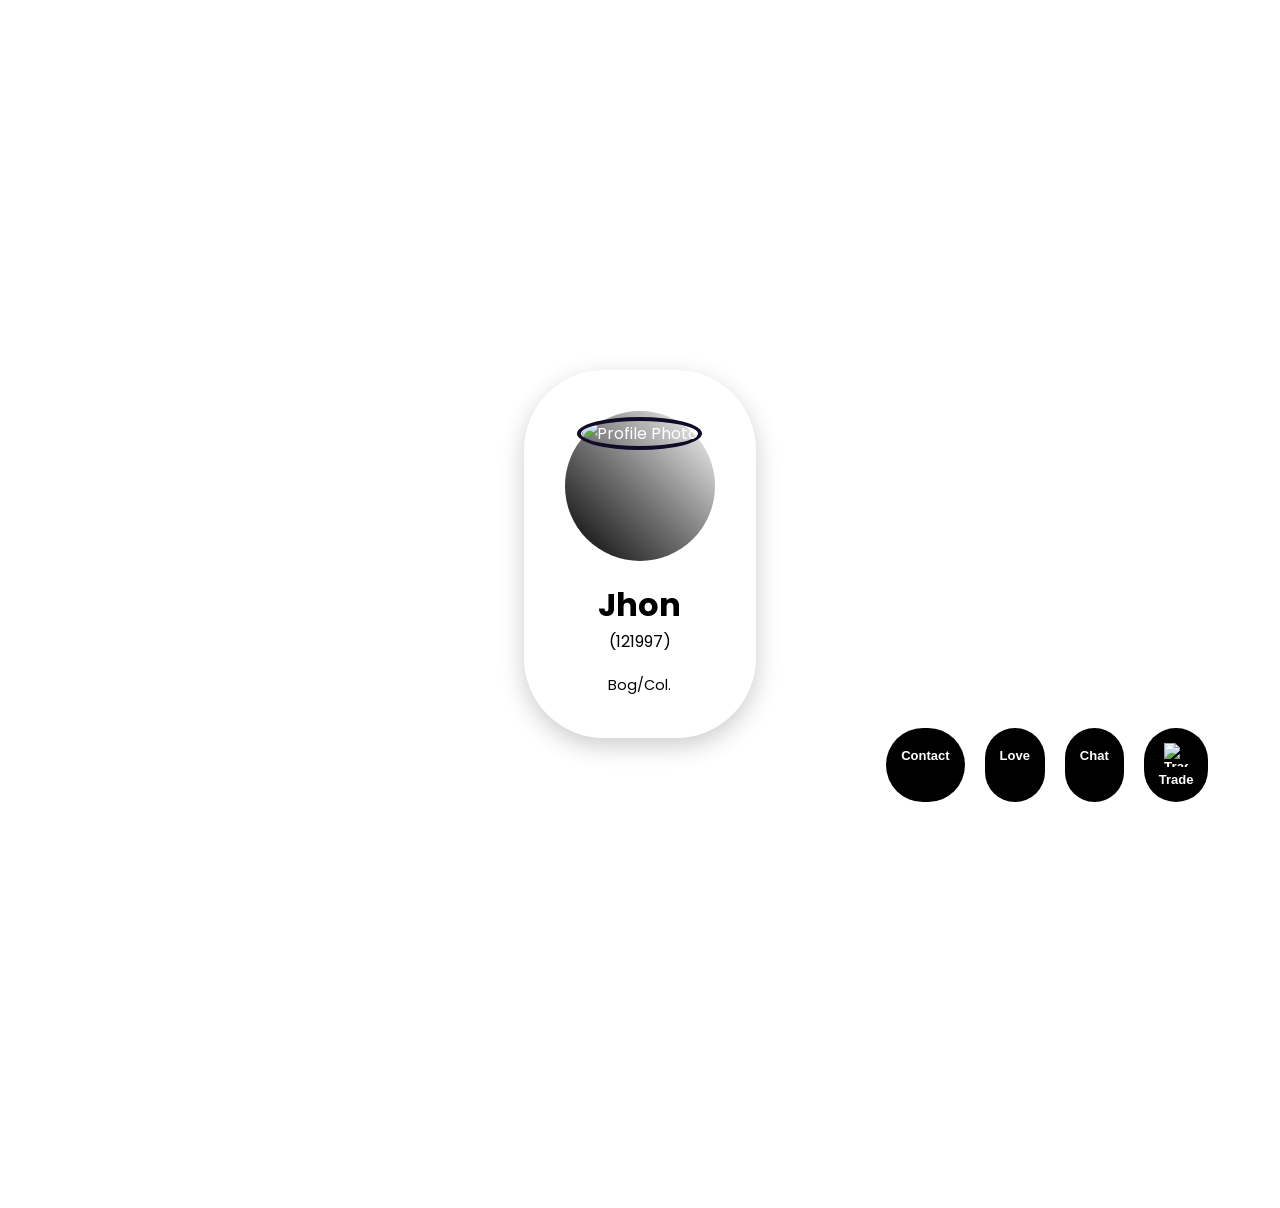
==== index.html @ 750b348a "Update index.html" ====
<!DOCTYPE html>
<html lang="en">
<head>
  <meta charset="UTF-8">
  <meta name="viewport" content="width=device-width, initial-scale=1.0">
  <title>Jhon</title>
  <link rel="stylesheet" href="css/styles.css">
  <link rel="stylesheet" href="https://fonts.googleapis.com/css2?family=Poppins:wght@300;400;600&display=swap">
  <link rel="shortcut icon" type="image/x-icon" href="https://u.cubeupload.com/BrunoT/ChatGPTImage7deabrde.png" />
  <script src="https://unpkg.com/lucide@latest/dist/umd/lucide.js"></script>
</head>
<body>
  <div class="background-animation"></div>
  
  <div class="music-player">
    <button id="musicToggle">
      <i data-lucide="music" class="music-icon"></i>
    </button>
    <audio id="audioPlayer" src="music/wt.mp3" loop></audio>
  </div>

  <nav class="navigation">
    <button class="nav-btn active" data-page="home">
      <i data-lucide="home"></i>
      <span>Home</span>
    </button>
    <button class="nav-btn" data-page="contact" onclick="window.open('https://forum.xat.com/profile/41787/', '_blank')" >
      <i data-lucide="Contact"></i>
      <span>Contact</span>
    </button>

      <button class="nav-btn" data-page="heart" onclick="window.open('https://xat.me/Faby/', '_blank')" >
      <i data-lucide="Contact"></i>
      <span>Love</span>
    </button>

      </button>
    <button class="nav-btn" data-page="contact" onclick="window.open('https://xat.com/Jh0n', '_blank')">
  <i data-lucide="message-circle"></i>
  <span>Chat</span>
</button>
    <button class="nav-btn" data-page="contact" onclick="window.open('https://xat.com/trade', '_blank')">
      <img src="https://xatimg.com/image/cLzfQ0Cg06C3.png" 
       alt="Trade" 
       style="width:24px; height:24px;">
      <span>Trade</span>
  </button>

  </nav>

  <main class="container">
    <!-- Home Page -->
    <div class="page active" id="home">
      <div class="profile-card">
        <div class="profile-image">
          <div class="jhon-border">
            <img src="https://xatimg.com/image/MjeWd1SYnYh9.png" alt="Profile Photo">
          </div>
        </div>
        <h1 style="color: black;">Jhon</h1>
        <p class="subtitle" style="color: black;">(121997)</p>
        <p class="profile-description" style="color: black;">
         Bog/Col.
        </p>
      </div>
    </div>

  


    <!-- Chat Page -->
    <div class="page" id="chat">
      <div class="chat-container">
        <div class="chat-messages"></div>
        <div class="chat-input">
          <input type="text" placeholder="Type your message...">
          <button><i data-lucide="send"></i></button>
        </div>
      </div>
    </div>


<div style="position: fixed; bottom: 0; left: 0; opacity: 0; pointer-events: none;">
  <a href="https://info.flagcounter.com/uCLu">
    <img src="https://s01.flagcounter.com/count/uCLu/bg_000000/txt_FFFFFF/border_CCCCCC/columns_6/maxflags_20/viewers_0/labels_1/pageviews_1/flags_0/percent_0/" alt="Flag Counter">
  </a>
</div>
    
  </main>

  <div id="galleryModal" class="modal">
    <span class="modal-close">&times;</span>
    <img class="modal-content" id="modalImg">
  </div>

  <script src="js/main.js"></script>
</body>
</html>
---- css/styles.css ----
* {
  margin: 0;
  padding: 0;
  box-sizing: border-box;
}

body {
  font-family: 'Poppins', sans-serif;
  min-height: 100vh;
  display: flex;
  align-items: center;
  justify-content: center;
  background: transparent;
  color: white;
  position: relative;
  overflow: hidden;
}

.background-animation {
  position: fixed;
  top: 0;
  left: 0;
  width: 100%;
  height: 100%;
  z-index: -1;
  background: url('https://xatimg.com/image/wuUoMefy6HSJ.jpg') no-repeat center center;
  background-size: cover;
  animation: gradient 15s ease infinite;
}

@keyframes gradient {
  0% { background-position: 0% 50%; }
  50% { background-position: 100% 50%; }
  100% { background-position: 0% 50%; }
}

.navigation {
  position: fixed;
  top: 85%;
  left: 800px;
  transform: translateY(-50%);
  display: flex;
  flex-direction: row;
  gap: 20px;
  z-index: 100;
}

.nav-btn {
  background: black; 
  border: none;
  border-radius: 50px;
  padding: 15px;
  color: white;
  font-weight: bold;
  cursor: pointer;
  transition: all 0.3s ease;
  display: flex;
  flex-direction: column;
  align-items: center;
  gap: 5px;
  backdrop-filter: blur(2px);
}

.nav-btn span {
  font-size: 13px;
}

.nav-btn:hover, .nav-btn.active {
  background: rgba(255, 255, 255, 0.2);
  transform: translateX(5px);
  box-shadow: 0 0 20px rgba(255, 255, 255, 0.1);
  border-radius: 50; 
}

.music-player {
  position: fixed;
  bottom: 20px;
  left: 20px;
  z-index: 100;
}

.music-player button {
  background: rgba(255, 255, 255, 0.1);
  border: none;
  border-radius: 50%;
  width: 0px;
  height: 0px;
  cursor: pointer;
  display: flex;
  align-items: center;
  justify-content: center;
  color: #D7DAE3;
  transition: all 0.3s ease;
  box-shadow: 0 0 15px rgba(255, 255, 255, 0.3);
  backdrop-filter: blur(2px);
}

.music-player button:hover {
  background: rgba(255, 255, 255, 0.2);
  transform: scale(1.1);
}

.music-player.playing button {
  animation: musicPulse 2s infinite;
}

@keyframes musicPulse {
  0% { transform: scale(1); box-shadow: 0 0 15px rgba(255, 255, 255, 0.3); }
  50% { transform: scale(1.1); box-shadow: 0 0 25px rgba(255, 255, 255, 0.5); }
  100% { transform: scale(1); box-shadow: 0 0 15px rgba(255, 255, 255, 0.3); }
}

.container {
  width: 100%;
  max-width: 1200px;
  padding: 20px;
  z-index: 1;
  min-height: 100vh;
  overflow-y: hidden;
  display: flex;
  align-items: center;
}

.page {
  display: none;
  animation: fadeIn 0.5s ease;
  min-height: 100vh;
  padding-bottom: 100px;
  width: 100%;
}

.page.active {
  display: flex;
  align-items: center;
  justify-content: center;
}

@keyframes fadeIn {
  from { opacity: 0; transform: translateY(20px); }
  to { opacity: 1; transform: translateY(0); }
}

.profile-card {
  background: rgba(255, 255, 255, 0.012); /* más transparente */
  backdrop-filter: blur(2px); /* más blur para compensar */
  border-radius: 80px;
  padding: 40px;
  text-align: center;

  box-shadow: 0 8px 25px rgba(0, 0, 0, 0.2); /* un poco más fuerte */
  border: 1px solid rgba(255, 255, 255, 0.12); /* borde visible */

  max-width: 300px;
  margin: 350px auto;
  transition: all 0.3s ease;
}
  

.profile-card:hover {
  transform: translateY(-5px);
  box-shadow: 0 12px 30px rgba(0, 0, 0, 0.2);
}

.profile-image {
  width: 150px;
  height: 150px;
  margin: 0 auto 20px;
  position: relative;
  cursor: pointer;
}

.jhon-border {
  width: 100%;
  height: 100%;
  border-radius: 70%;
  padding: 6px;
  background: linear-gradient(45deg, #000000, #7a7a7a, #ffffff);
}

.jhon-border img {
  width: 100%;
  height: 100%;
  border-radius: 50%;
  object-fit: cover;
  border: 4px solid #0f0c29;
  transition: transform 0.6s ease;
}

.profile-image:hover .jhon-border img {
  filter: brightness(1.3);
}

.profile-description {
  margin-top: 20px;
  font-size: 0.9em;
  color: rgba(255, 255, 255, 0.8);
  line-height: 1.6;
}

.contact-content {
  text-align: center;
  position: relative;
  padding: 20px;
}

.couple-photos {
  display: flex;
  gap: 20px;
  justify-content: center;
  margin: 30px 0;
  flex-wrap: wrap;
}

.couple-photo-container {
  position: relative;
  width: 200px;
  overflow: hidden;
  border-radius: 15px;
  box-shadow: 0 8px 32px rgba(0, 0, 0, 0.2);
}

.couple-photos img {
  width: 200px;
  height: 300px;
  object-fit: cover;
  border-radius: 15px;
  transition: transform 0.3s ease;
}

.couple-photos img:hover {
  transform: scale(1.05);
}

.heart-corner {
  position: absolute;
  top: 250px;
  right: 10px;
  color: #ff4444;
  font-size: 24px;
  animation: heartBeat 1.5s infinite;
}

 

.floating-heart {
  position: absolute;
  animation: floatUp 3s ease-out forwards;
  opacity: 0;
  top: 250px;
}

@keyframes floatUp {
  0% {
    transform: translateY(0) scale(0.5);
    opacity: 1;
  }
  100% {
    transform: translateY(-100px) scale(0.2);
    opacity: 0;
  }
}

@keyframes heartBeat {
  0% { transform: scale(1); }
  50% { transform: scale(1.2); }
  100% { transform: scale(1); }
}

.video-container {
  width: 100%;
  max-width: 800px;
  margin: 0 auto;
  position: relative;
  padding-bottom: 56.25%;
  height: 0;
  overflow: hidden;
  border-radius: 15px;
  box-shadow: 0 8px 32px rgba(0, 0, 0, 0.2);
}

.video-container iframe {
  position: absolute;
  top: 0;
  left: 0;
  width: 100%;
  height: 100%;
  border-radius: 15px;
}

.gallery-grid {
  display: grid;
  grid-template-columns: repeat(auto-fit, minmax(200px, 1fr));
  gap: 20px;
  padding: 20px;
  max-width: 1000px;
  margin: 0 auto;
}

.gallery-item {
  position: relative;
  border-radius: 15px;
  overflow: hidden;
  cursor: pointer;
  aspect-ratio: 1;
  box-shadow: 0 8px 32px rgba(0, 0, 0, 0.2);
}

.gallery-item img {
  width: 100%;
  height: 100%;
  object-fit: cover;
  transition: transform 0.3s ease;
}

.gallery-item:hover img {
  transform: scale(1.1);
}

.modal {
  display: none;
  position: fixed;
  top: 0;
  left: 0;
  width: 100%;
  height: 100%;
  background: rgba(0, 0, 0, 0.9);
  z-index: 1000;
  backdrop-filter: blur(2px);
}

.modal.show {
  display: flex;
  align-items: center;
  justify-content: center;
}

.modal-content {
  max-width: 90%;
  max-height: 90vh;
  border-radius: 15px;
}

.modal-close {
  position: absolute;
  bottom: 20px; /* muda de top para bottom */
  right: 20px;
  color: white;
  font-size: 30px;
  cursor: pointer;
  transition: transform 0.3s ease;
}

.modal-close:hover {
  transform: rotate(90deg);
}

.chat-container {
  background: rgba(255, 255, 255, 0.1);
  backdrop-filter: blur(2px);
  border-radius: 20px;
  height: 500px;
  display: flex;
  flex-direction: column;
  box-shadow: 0 8px 32px rgba(0, 0, 0, 0.2);
}

.chat-messages {
  flex-grow: 1;
  padding: 20px;
  overflow-y: auto;
}

.chat-input {
  display: flex;
  padding: 20px;
  gap: 10px;
}

.chat-input input {
  flex-grow: 1;
  padding: 10px;
  border: none;
  border-radius: 10px;
  background: rgba(255, 255, 255, 0.1);
  color: white;
}

.chat-input button {
  background: rgba(255, 255, 255, 0.1);
  border: none;
  border-radius: 10px;
  padding: 10px;
  color: white;
  cursor: pointer;
  transition: all 0.3s ease;
}

.chat-input button:hover {
  background: rgba(255, 255, 255, 0.2);
}

@media (max-width: 768px) {
  .navigation {
    bottom: 0;
    left: 0;
    top: auto;
    transform: none;
    flex-direction: row;
    width: 100%;
    justify-content: space-around;
    padding: 10px;
    background: rgba(15, 12, 41, 0.9);
    z-index: 1000;
  }

  .nav-btn {
    padding: 10px;
  }

  .nav-btn:hover, .nav-btn.active {
    transform: translateY(-5px);
  }

  .container {
    padding: 20px;
    padding-bottom: 100px;
    height: auto;
    overflow-y: auto;
    -webkit-overflow-scrolling: touch;
  }

  .page {
    height: auto;
    min-height: calc(100vh - 100px);
    padding-top: 60px;
  }

  .couple-photos {
    flex-direction: column;
    align-items: center;
  }

  .couple-photos img {
    width: 100%;
    max-width: 300px;
    height: auto;
    aspect-ratio: 2/3;
  }

  .gallery-grid {
    display: flex;
    flex-direction: column;
    gap: 30px;
    padding: 20px 20px 100px 20px;
    overflow-y: auto;
    -webkit-overflow-scrolling: touch;
  }

  .gallery-item {
    width: 100%;
    max-width: 300px;
    margin: 0 auto;
    aspect-ratio: 1;
  }
}
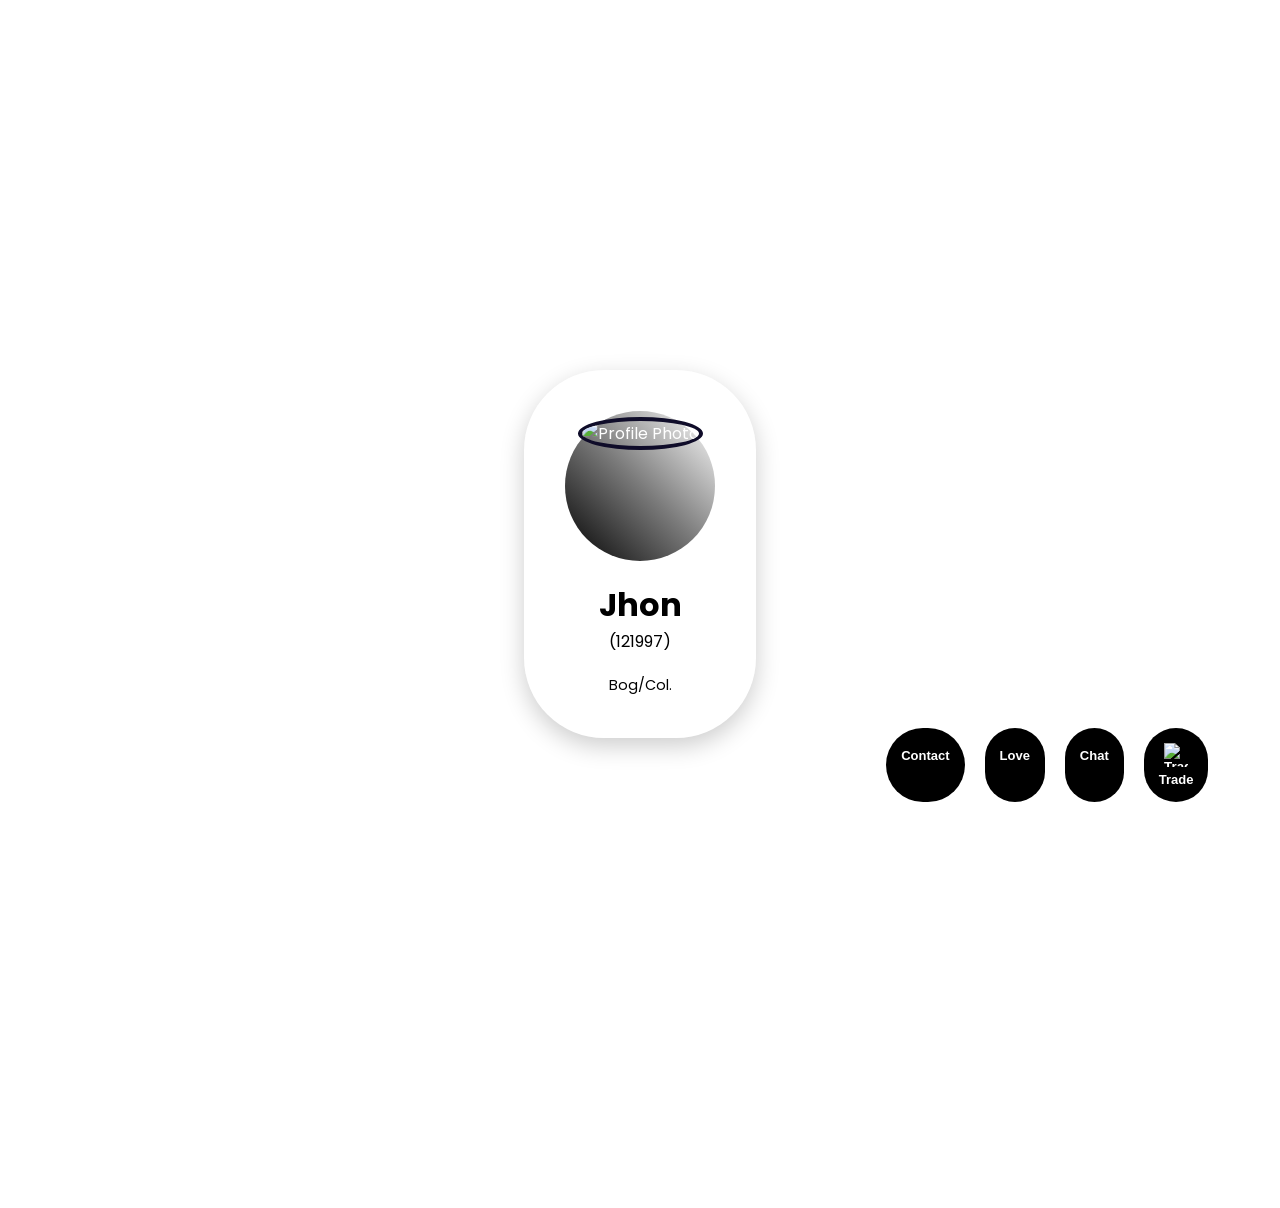
==== commit 378bc662: "Update index.html" ====
--- a/index.html
+++ b/index.html
@@ -29,7 +29,7 @@
       <span>Contact</span>
     </button>
 
-      <button class="nav-btn" data-page="heart" onclick="window.open('https://xat.me/Faby/', '_blank')" >
+      <button class="nav-btn" data-page="heart" onclick="window.open('https://xat.me/Faby', '_blank')" >
       <i data-lucide="Contact"></i>
       <span>Love</span>
     </button>
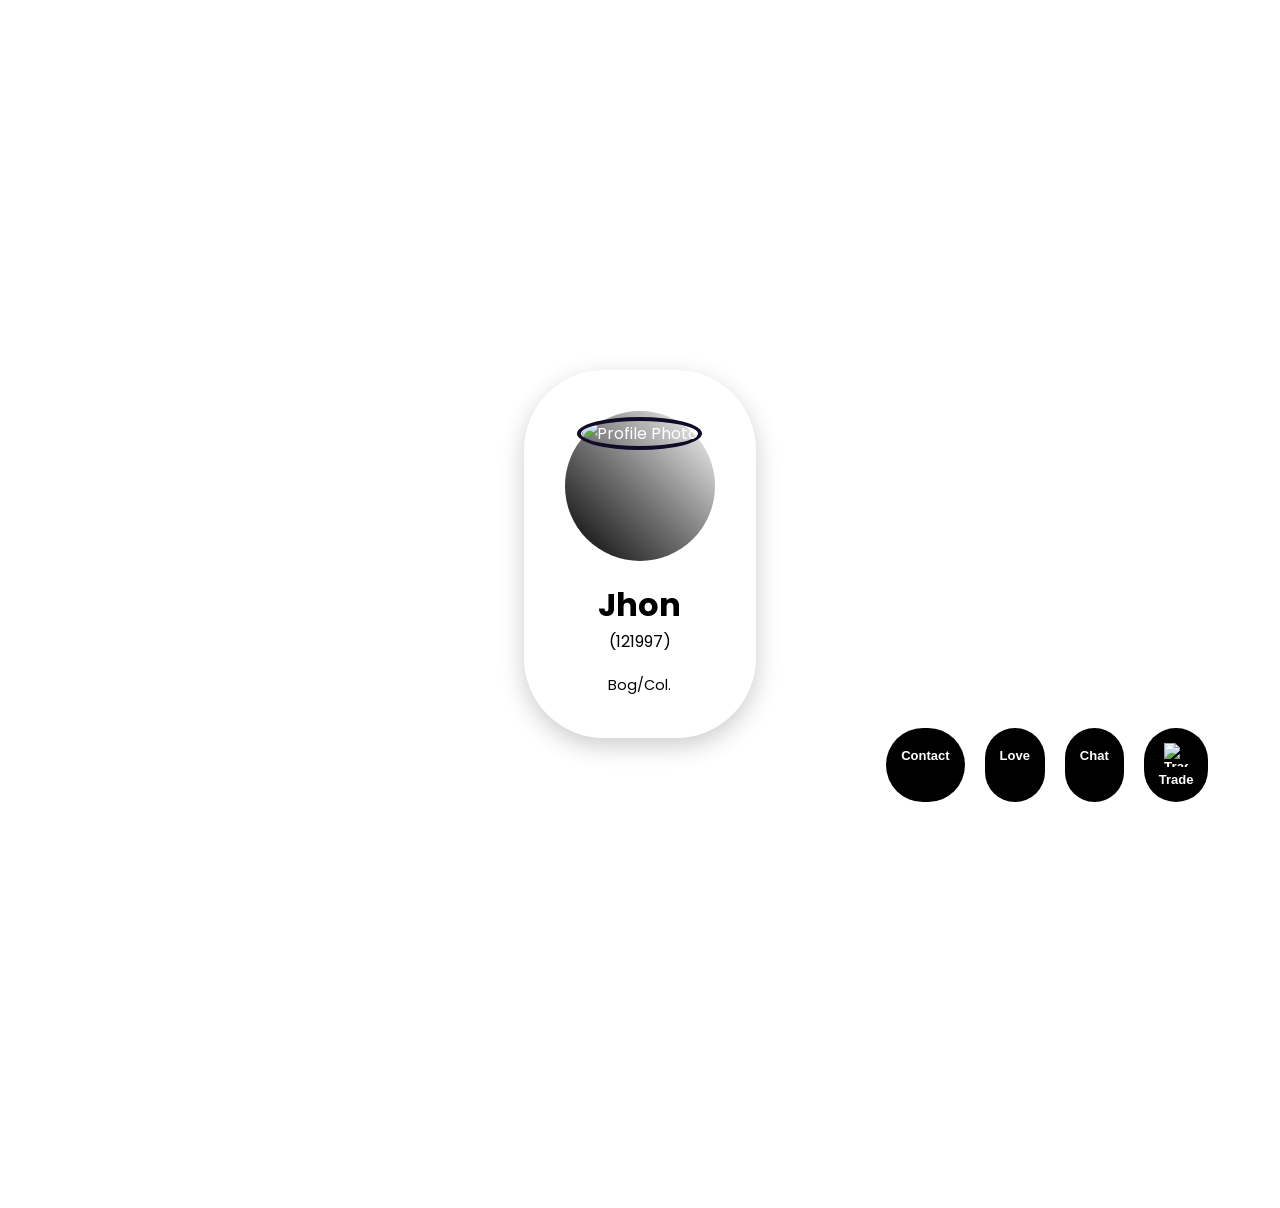
==== commit 78583904: "Update index.html" ====
--- a/index.html
+++ b/index.html
@@ -29,7 +29,7 @@
       <span>Contact</span>
     </button>
 
-      <button class="nav-btn" data-page="heart" onclick="window.open('https://xat.me/Faby', '_blank')" >
+      <button class="nav-btn" data-page="Heart" onclick="window.open('https://xat.me/Faby', '_blank')" >
       <i data-lucide="Contact"></i>
       <span>Love</span>
     </button>
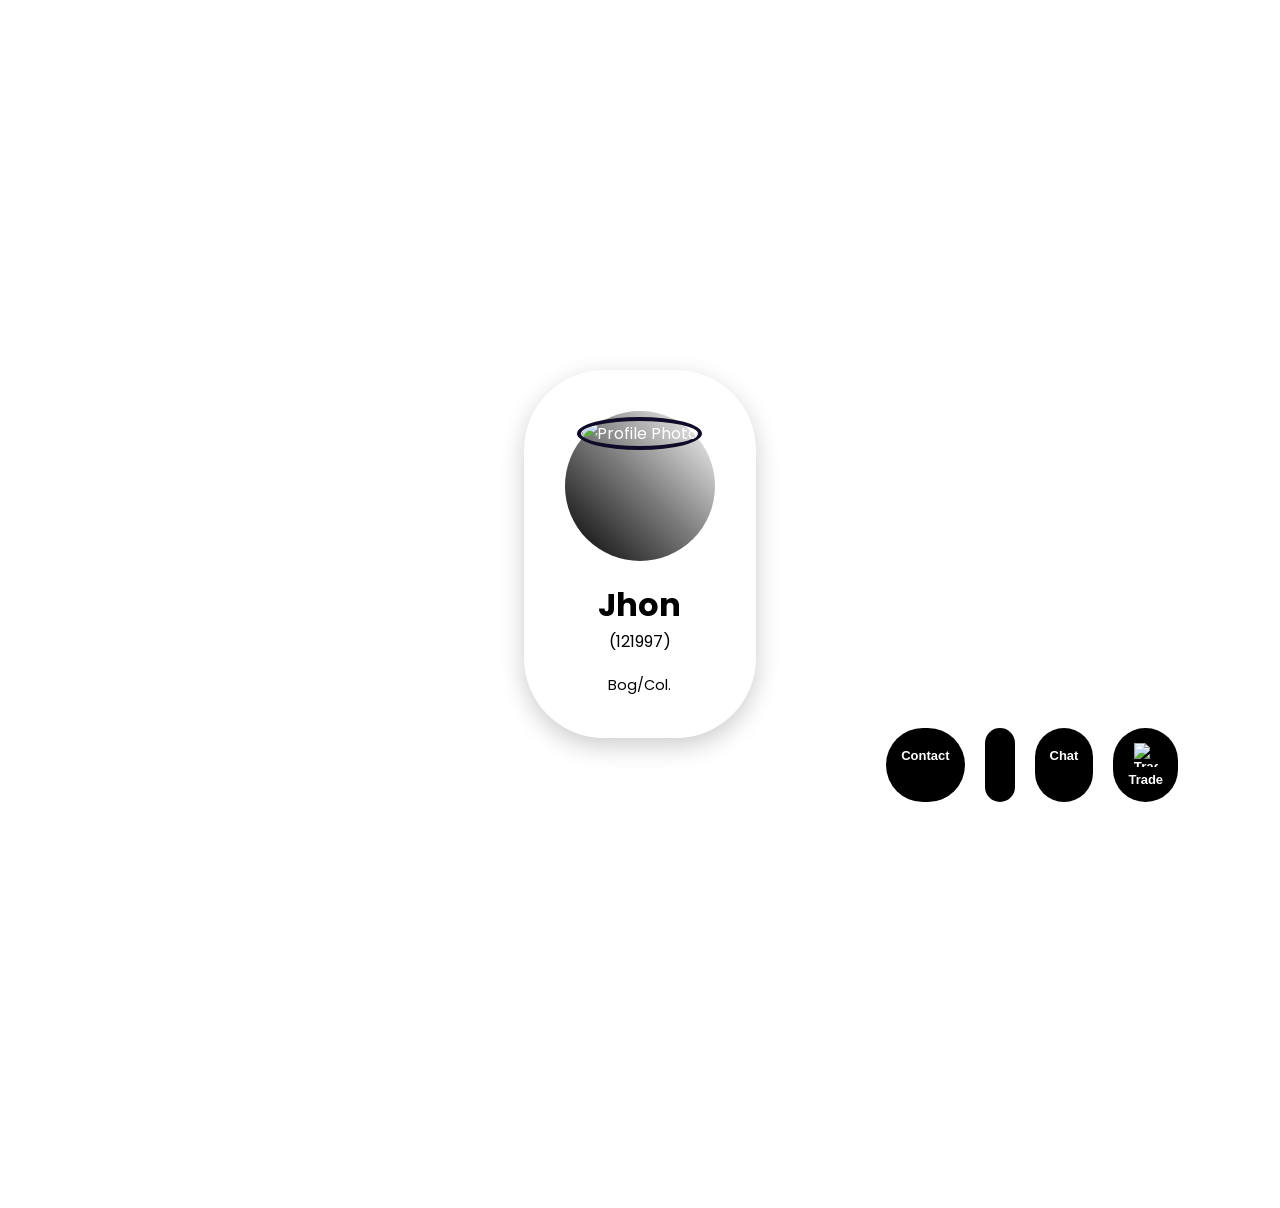
==== commit 00800052: "Update index.html" ====
--- a/index.html
+++ b/index.html
@@ -31,7 +31,6 @@
 
       <button class="nav-btn" data-page="Heart" onclick="window.open('https://xat.me/Faby', '_blank')" >
       <i data-lucide="Contact"></i>
-      <span>Love</span>
     </button>
 
       </button>
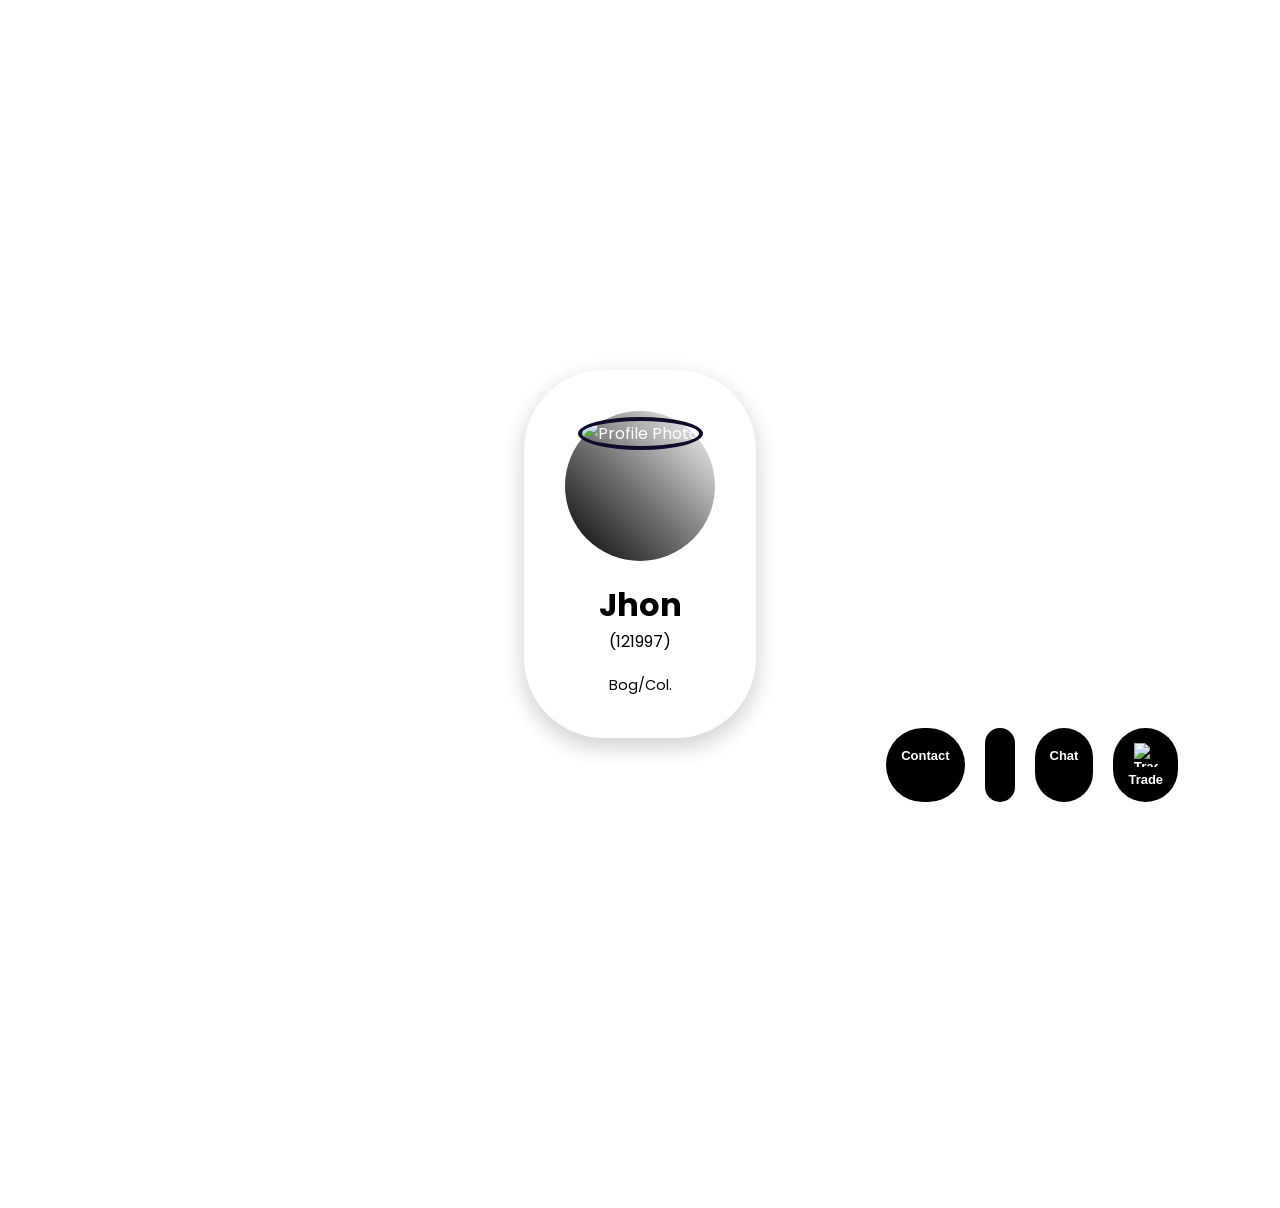
==== commit 99f302d4: "Update index.html" ====
--- a/index.html
+++ b/index.html
@@ -29,8 +29,8 @@
       <span>Contact</span>
     </button>
 
-      <button class="nav-btn" data-page="Heart" onclick="window.open('https://xat.me/Faby', '_blank')" >
-      <i data-lucide="Contact"></i>
+      <button class="nav-btn" data-page="contact" onclick="window.open('https://xat.me/Faby', '_blank')" >
+      <i data-lucide="Heart"></i>
     </button>
 
       </button>
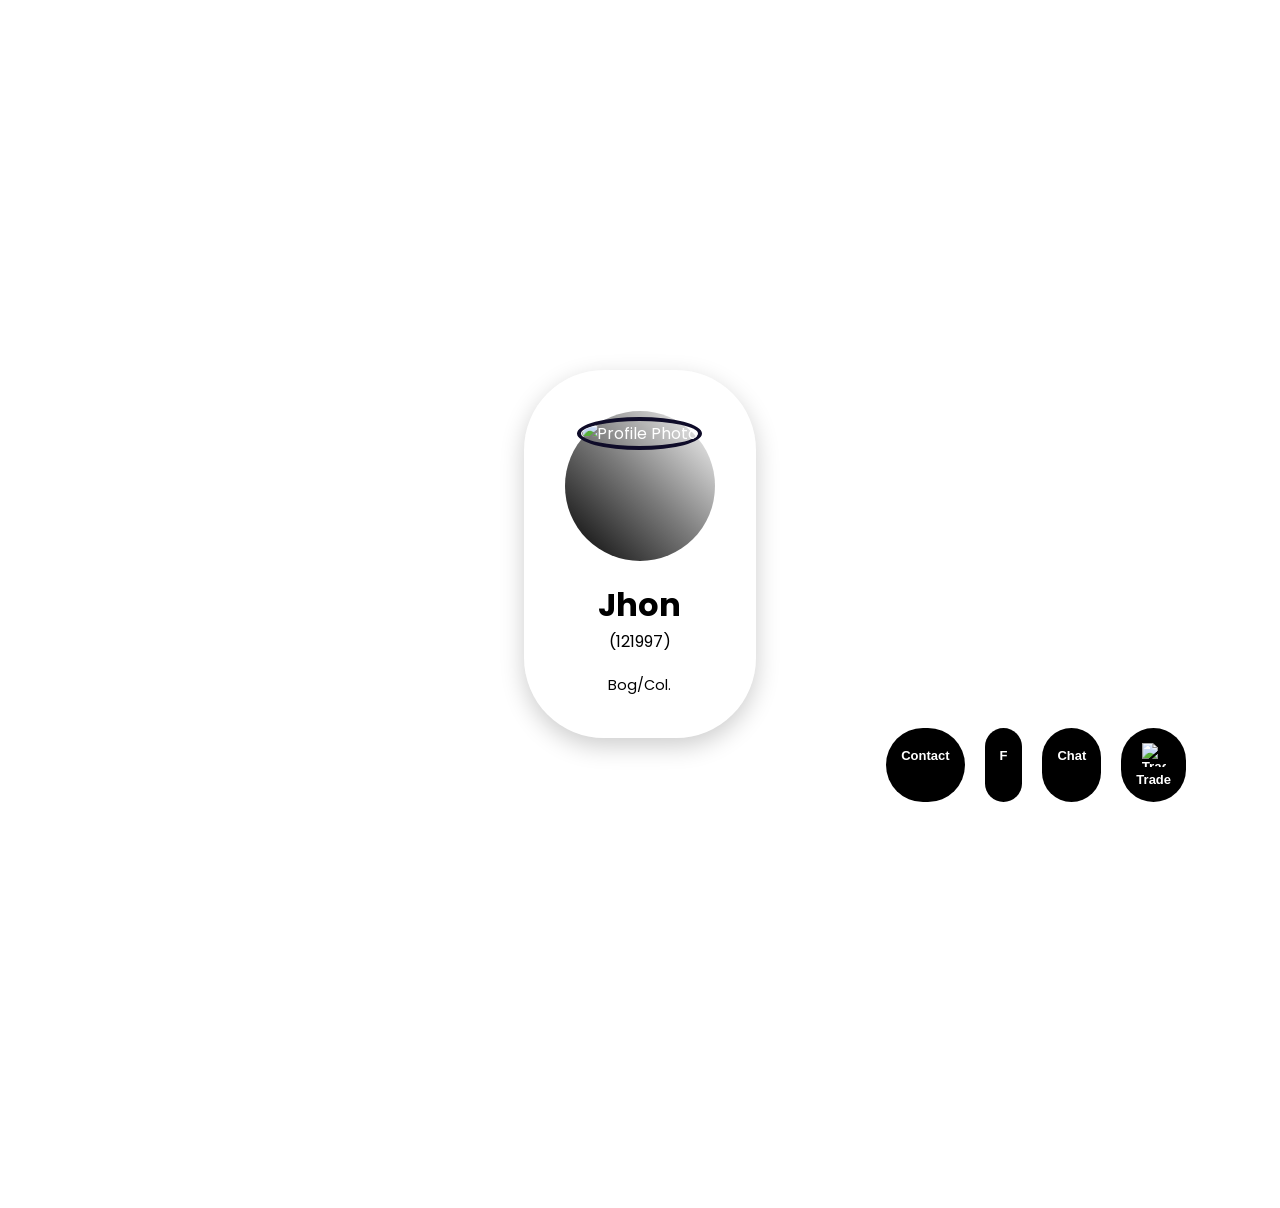
==== commit 6c062511: "Update index.html" ====
--- a/index.html
+++ b/index.html
@@ -31,6 +31,7 @@
 
       <button class="nav-btn" data-page="contact" onclick="window.open('https://xat.me/Faby', '_blank')" >
       <i data-lucide="Heart"></i>
+        <span>F</span>
     </button>
 
       </button>
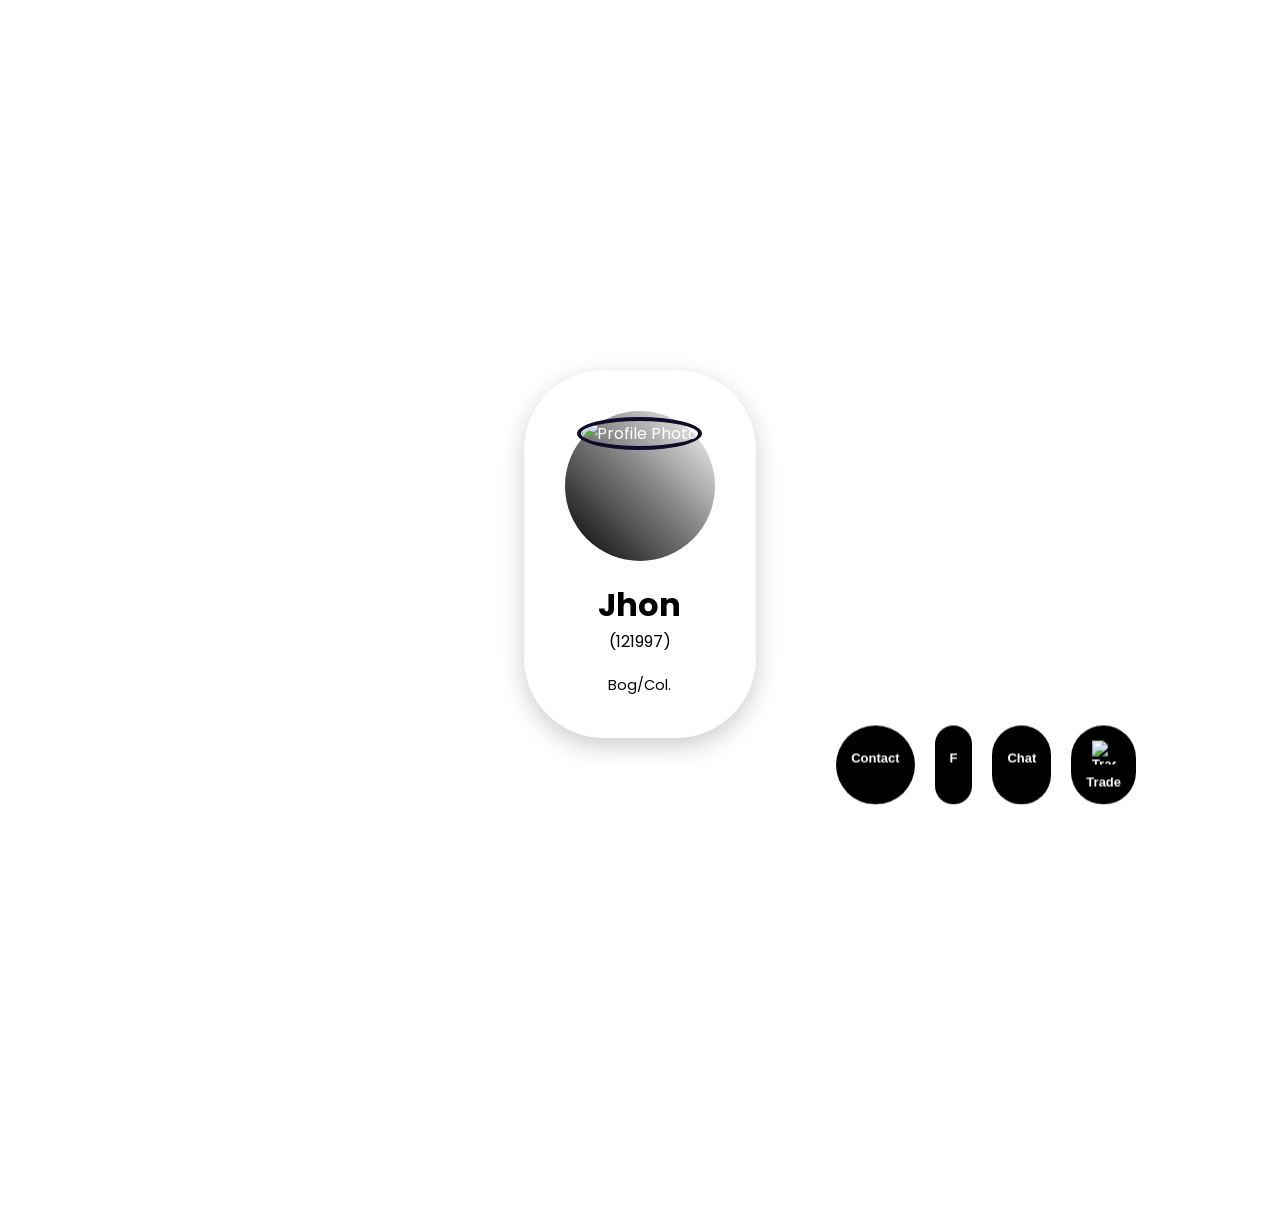
==== commit ec9e25b4: "Update index.html" ====
--- a/index.html
+++ b/index.html
@@ -29,7 +29,7 @@
       <span>Contact</span>
     </button>
 
-      <button class="nav-btn" data-page="contact" onclick="window.open('https://xat.me/Faby', '_blank')" >
+      <button class="nav-btn" data-page="contact" onclick="window.location.href('https://xat.me/Faby', '_blank')" >
       <i data-lucide="Heart"></i>
         <span>F</span>
     </button>
--- a/css/styles.css
+++ b/css/styles.css
@@ -37,7 +37,7 @@
 .navigation {
   position: fixed;
   top: 85%;
-  left: 800px;
+  left: 750px;
   transform: translateY(-50%);
   display: flex;
   flex-direction: row;
@@ -48,7 +48,7 @@
 .nav-btn {
   background: black; 
   border: none;
-  border-radius: 50px;
+  border-radius: 40px;
   padding: 15px;
   color: white;
   font-weight: bold;
@@ -57,7 +57,7 @@
   display: flex;
   flex-direction: column;
   align-items: center;
-  gap: 5px;
+  gap: 10px;
   backdrop-filter: blur(2px);
 }
 
@@ -67,9 +67,9 @@
 
 .nav-btn:hover, .nav-btn.active {
   background: rgba(255, 255, 255, 0.2);
-  transform: translateX(5px);
+  transform: translateX(0px);
   box-shadow: 0 0 20px rgba(255, 255, 255, 0.1);
-  border-radius: 50; 
+  border-radius: 40; 
 }
 
 .music-player {
